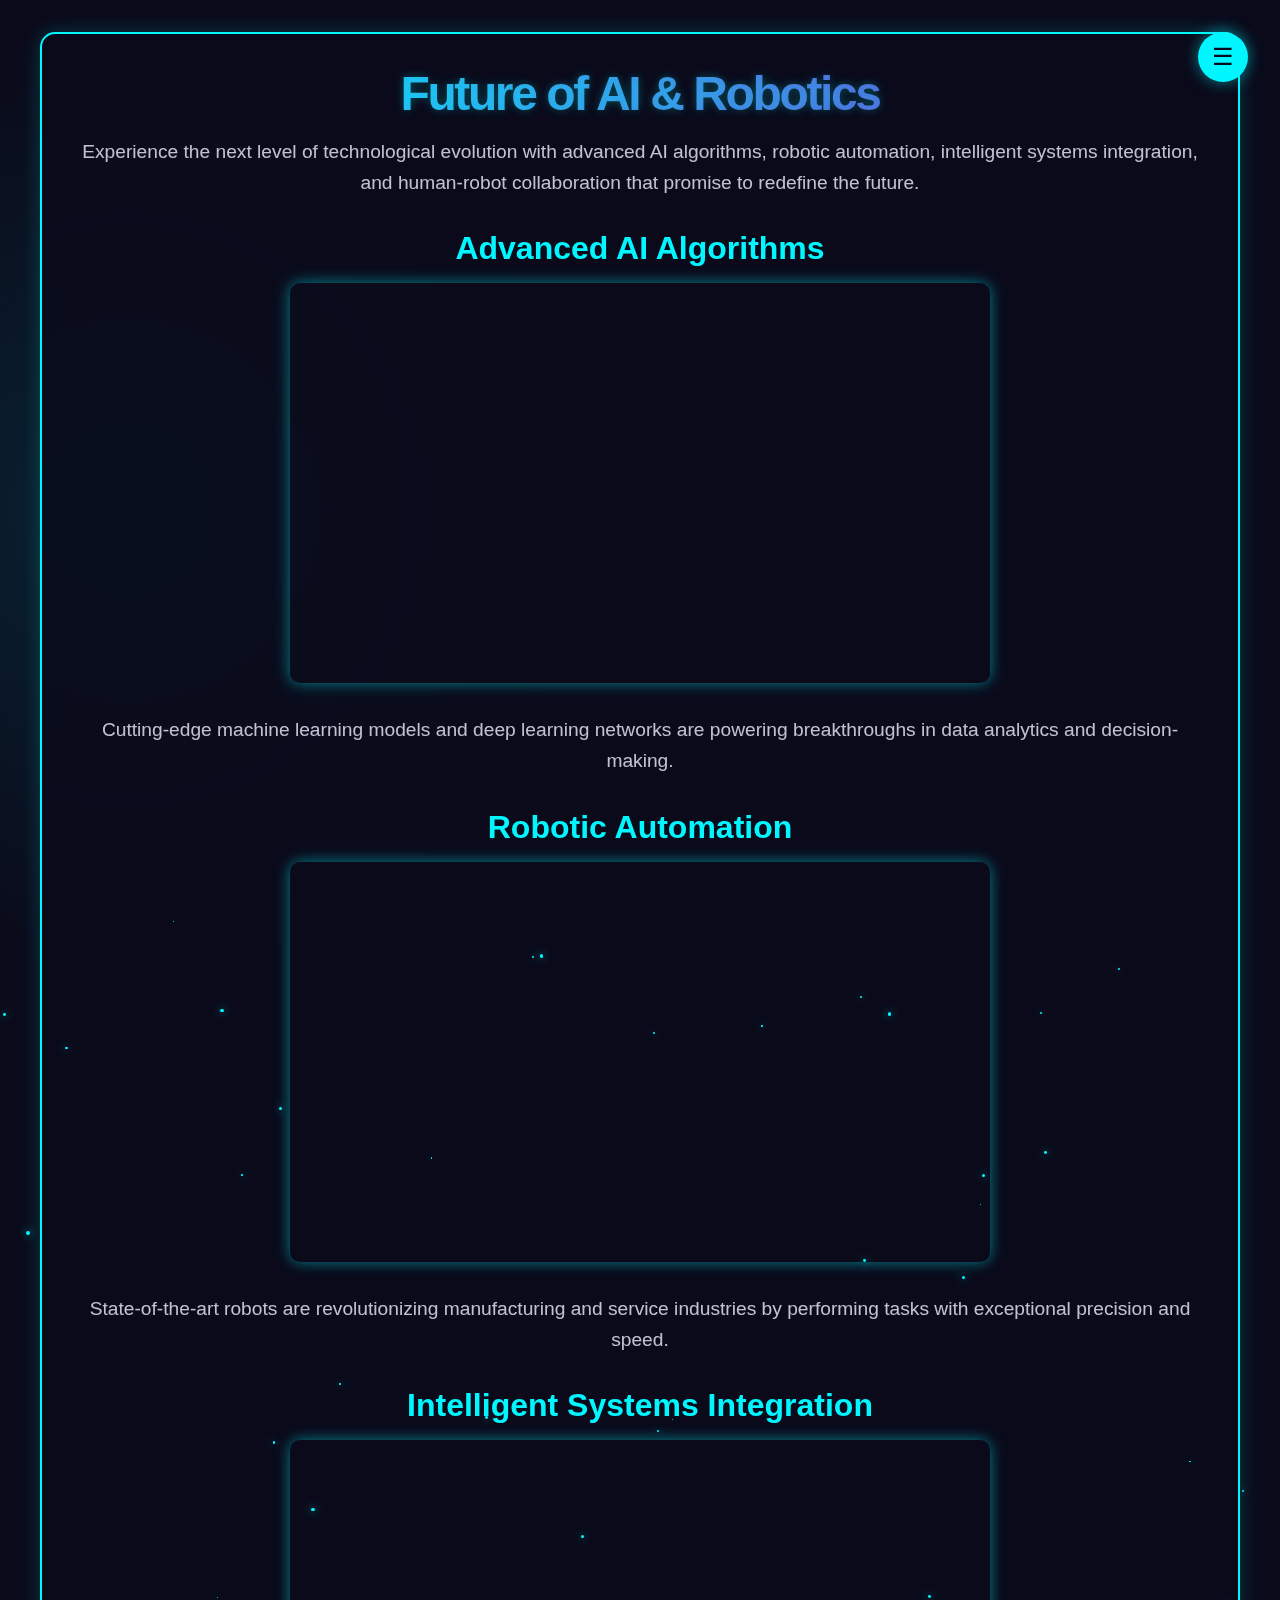
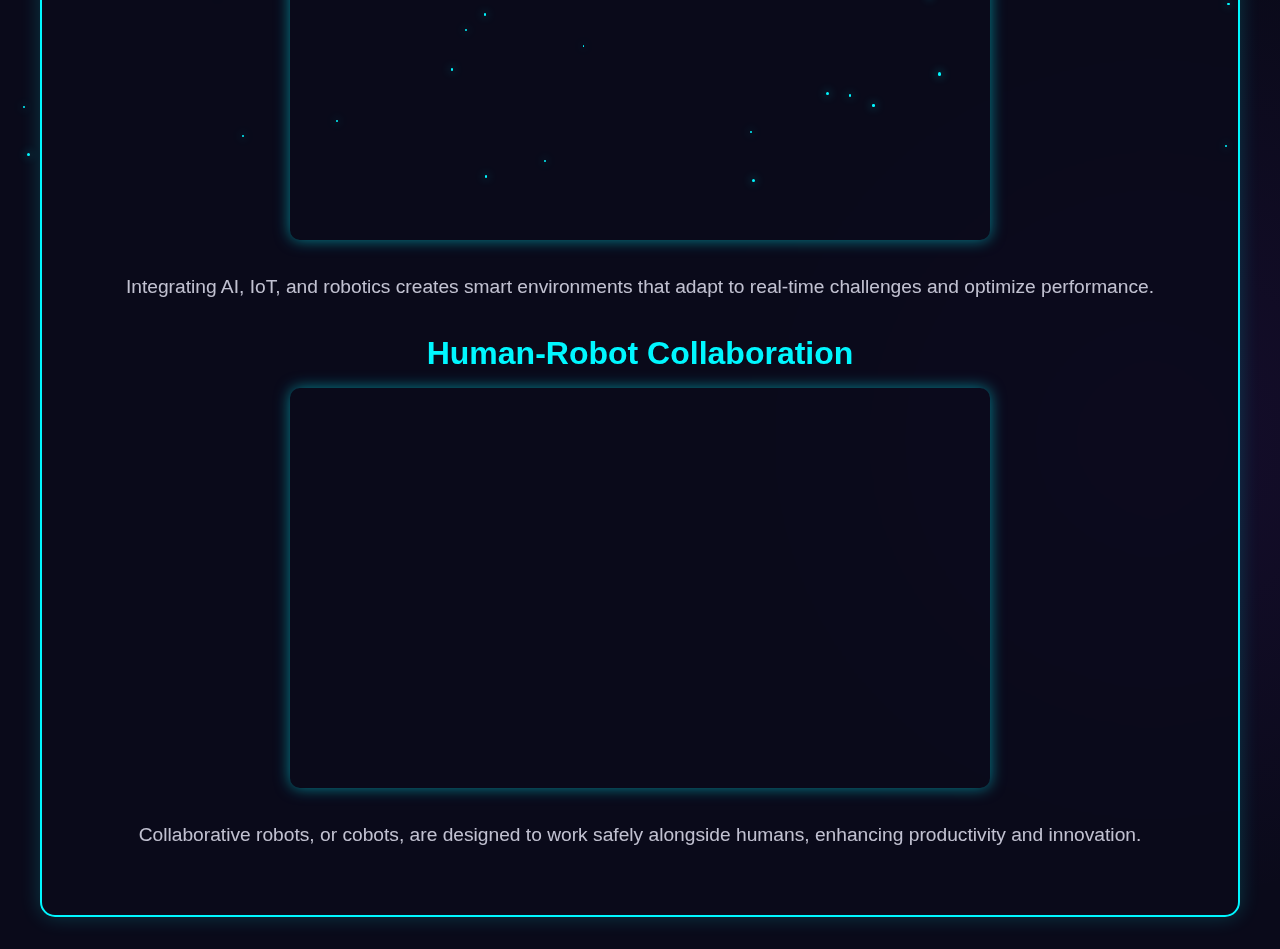
==== aiandrobotics.html @ c910b7b3 "Add files via upload" ====
<!DOCTYPE html> 
<html lang="en">
<head>
  <meta charset="UTF-8" />
  <meta name="viewport" content="width=device-width, initial-scale=1.0">
  <title>Future of AI & Robotics</title>
  <style>
    :root {
      --primary-color: #00f7ff;
      --secondary-color: #7928ca;
      --dark-color: #0a0a1a;
      --light-color: #f0f0ff;
    }
    
    * {
      margin: 0;
      padding: 0;
      box-sizing: border-box;
      font-family: 'Arial', sans-serif;
    }
    
    body {
      background-color: var(--dark-color);
      color: var(--light-color);
      overflow-x: hidden;
      background-image: 
        radial-gradient(circle at 10% 20%, rgba(0,247,255,0.1) 0%, transparent 20%),
        radial-gradient(circle at 90% 80%, rgba(121,40,202,0.1) 0%, transparent 20%);
      padding: 2rem;
      text-align: center;
    }
    
    /* Main Content Container */
    .container {
      max-width: 1200px;
      margin: 0 auto;
      padding: 2rem;
      background: rgba(10,10,26,0.8);
      border: 2px solid var(--primary-color);
      border-radius: 15px;
      box-shadow: 0 0 20px rgba(0,247,255,0.2);
      backdrop-filter: blur(10px);
      transition: filter 0.5s ease;
    }
    .container.blurred {
      filter: blur(10px);
    }
    
    h1 {
      font-size: 3rem;
      font-weight: 800;
      letter-spacing: -0.05em;
      margin-bottom: 1rem;
      background: linear-gradient(to right, var(--primary-color), var(--secondary-color));
      -webkit-background-clip: text;
      background-clip: text;
      color: transparent;
      text-shadow: 0 0 10px rgba(0,247,255,0.3);
      text-align: center;
    }
    
    p {
      font-size: 1.2rem;
      line-height: 1.6;
      color: rgba(240,240,255,0.8);
      margin-bottom: 2rem;
      text-align: center;
    }
    
    .section-title {
      font-size: 2rem;
      margin-top: 2rem;
      margin-bottom: 1rem;
      color: var(--primary-color);
      text-align: center;
    }
    
    a {
      color: var(--primary-color);
      text-decoration: none;
    }
    
    /* Vault Door */
    .vault-container {
      position: fixed;
      top: 0;
      left: 0;
      width: 100vw;
      height: 100vh;
      pointer-events: none;
      z-index: 20;
      display: flex;
      justify-content: center;
      align-items: center;
      opacity: 0;
      transition: opacity 0.5s ease;
    }
    .vault-container.active {
      opacity: 1;
      pointer-events: all;
    }
    .vault-door {
      position: absolute;
      width: 100%;
      height: 100%;
      background-color: var(--dark-color);
      display: flex;
      flex-direction: column;
      justify-content: center;
      align-items: center;
      transition: transform 1.5s cubic-bezier(0.22,1,0.36,1);
      z-index: 21;
      overflow: hidden;
    }
    .vault-door::before {
      content: '';
      position: absolute;
      width: 95%;
      height: 95%;
      border: 20px solid var(--primary-color);
      border-radius: 20px;
      box-shadow: 0 0 30px rgba(0,247,255,0.5), inset 0 0 30px rgba(0,247,255,0.3);
    }
    .vault-door::after {
      content: '';
      position: absolute;
      width: 40%;
      height: 40%;
      background: 
        linear-gradient(45deg, transparent 45%, var(--primary-color) 45%, var(--primary-color) 55%, transparent 55%),
        linear-gradient(135deg, transparent 45%, var(--primary-color) 45%, var(--primary-color) 55%, transparent 55%);
      border-radius: 50%;
      border: 15px solid var(--primary-color);
      box-shadow: 0 0 30px rgba(0,247,255,0.7);
    }
    .vault-door-left {
      left: 0;
      transform-origin: left;
      transform: perspective(2000px) rotateY(0deg);
      border-right: 20px solid rgba(0,247,255,0.3);
    }
    .vault-door-right {
      right: 0;
      transform-origin: right;
      transform: perspective(2000px) rotateY(0deg);
      border-left: 20px solid rgba(0,247,255,0.3);
    }
    .vault-door-left.open {
      transform: perspective(2000px) rotateY(-110deg);
    }
    .vault-door-right.open {
      transform: perspective(2000px) rotateY(110deg);
    }
    
    /* Sectors Content (Menu) */
    .sectors-container {
      width: 100%;
      max-width: 1200px;
      padding: 2rem;
      display: grid;
      grid-template-columns: repeat(auto-fit, minmax(250px,1fr));
      gap: 2rem;
      z-index: 19;
      opacity: 0;
      transform: scale(0.8);
      transition: all 0.8s ease;
      transition-delay: 1s;
      grid-auto-rows: 350px;
    }
    .sectors-container.visible {
      opacity: 1;
      transform: scale(1);
    }
    .sector-card {
      background: rgba(10,10,26,0.8);
      border: 2px solid var(--primary-color);
      border-radius: 15px;
      padding: 2rem;
      text-align: center;
      box-shadow: 0 0 20px rgba(0,247,255,0.2);
      backdrop-filter: blur(10px);
      transition: transform 0.3s ease, box-shadow 0.3s ease;
      height: 100%;
      display: flex;
      flex-direction: column;
      justify-content: space-between;
    }
    .sector-card:hover {
      transform: translateY(-10px);
      box-shadow: 0 10px 30px rgba(0,247,255,0.4);
    }
    .sector-icon {
      font-size: 3rem;
      margin-bottom: 1rem;
      color: var(--primary-color);
    }
    .sector-title {
      font-size: 1.5rem;
      margin-bottom: 1rem;
      color: var(--light-color);
    }
    .sector-desc {
      font-size: 0.9rem;
      color: rgba(240,240,255,0.7);
      line-height: 1.6;
    }
    
    .close-btn {
      position: absolute;
      top: 2rem;
      right: 2rem;
      background: transparent;
      border: 2px solid var(--primary-color);
      color: var(--primary-color);
      width: 40px;
      height: 40px;
      border-radius: 50%;
      display: flex;
      justify-content: center;
      align-items: center;
      font-size: 1.5rem;
      cursor: pointer;
      transition: all 0.3s ease;
      z-index: 25;
    }
    .close-btn:hover {
      background: var(--primary-color);
      color: var(--dark-color);
    }
    
    /* Vault Toggle Button (Menu Button) */
    .vault-toggle-btn {
      position: fixed;
      top: 2rem;
      right: 2rem;
      background: var(--primary-color);
      color: var(--dark-color);
      border: none;
      border-radius: 50%;
      width: 50px;
      height: 50px;
      display: flex;
      justify-content: center;
      align-items: center;
      font-size: 1.5rem;
      cursor: pointer;
      z-index: 30;
      box-shadow: 0 0 15px rgba(0,247,255,0.5);
      transition: all 0.3s ease;
    }
    .vault-toggle-btn:hover {
      transform: translateY(-5px);
      box-shadow: 0 0 30px rgba(0,247,255,0.7);
    }
    
    /* Particles Effect */
    .particles {
      position: fixed;
      top: 0;
      left: 0;
      width: 100%;
      height: 100%;
      z-index: 1;
      pointer-events: none;
    }
    .particle {
      position: absolute;
      width: 3px;
      height: 3px;
      background: var(--primary-color);
      border-radius: 50%;
      box-shadow: 0 0 10px var(--primary-color);
      animation: float 15s infinite linear;
    }
    @keyframes float {
      0% {
        transform: translateY(0) translateX(0);
        opacity: 0;
      }
      10% {
        opacity: 1;
      }
      90% {
        opacity: 1;
      }
      100% {
        transform: translateY(-100vh) translateX(100px);
        opacity: 0;
      }
    }
    
    /* Responsive */
    @media (max-width: 768px) {
      h1 {
        font-size: 2.5rem;
      }
      p {
        font-size: 1rem;
      }
      .vault-door::before {
        border-width: 10px;
      }
      .vault-door::after {
        width: 50%;
        height: 50%;
        border-width: 8px;
      }
      .vault-toggle-btn {
        width: 40px;
        height: 40px;
        font-size: 1.2rem;
      }
    }
    
    /* Additional styling for media elements */
    .media {
      display: flex;
      justify-content: center;
      margin-bottom: 2rem;
    }
    .media iframe {
      width: 700px;
      height: 400px;
      max-width: 100%;
      border-radius: 10px;
      box-shadow: 0 0 15px rgba(0,247,255,0.5);
    }
  </style>
</head>
<body>
  <!-- Particles Effect -->
  <div class="particles" id="particles"></div>
  
  <!-- Main Content Container -->
  <div class="container" id="mainContainer">
      <h1>Future of AI & Robotics</h1>
      <p class="intro">
        Experience the next level of technological evolution with advanced AI algorithms, robotic automation, intelligent systems integration, and human-robot collaboration that promise to redefine the future.
      </p>
      
      <div class="section">
          <h2 class="section-title">Advanced AI Algorithms</h2>
          <div class="media">
            <iframe width="700" height="400" 
              src="https://youtube.com/embed/ai_video_1" 
              title="Advanced AI Algorithms Demo" 
              frameborder="0" 
              allow="accelerometer; autoplay; clipboard-write; encrypted-media; gyroscope; picture-in-picture" 
              allowfullscreen>
            </iframe>
          </div>
          <p>
            Cutting-edge machine learning models and deep learning networks are powering breakthroughs in data analytics and decision-making.
          </p>
      </div>

      <div class="section">
          <h2 class="section-title">Robotic Automation</h2>
          <div class="media">
            <iframe width="700" height="400" 
              src="https://www.youtube.com/embed/ai_video_2" 
              title="Robotic Automation Demo" 
              frameborder="0" 
              allow="accelerometer; autoplay; clipboard-write; encrypted-media; gyroscope; picture-in-picture" 
              allowfullscreen>
            </iframe>
          </div>
          <p>
            State-of-the-art robots are revolutionizing manufacturing and service industries by performing tasks with exceptional precision and speed.
          </p>
      </div>

      <div class="section">
          <h2 class="section-title">Intelligent Systems Integration</h2>
          <div class="media">
            <iframe width="700" height="400" 
              src="https://www.youtube.com/embed/ai_video_3" 
              title="Intelligent Systems Integration" 
              frameborder="0" 
              allow="accelerometer; autoplay; clipboard-write; encrypted-media; gyroscope; picture-in-picture" 
              allowfullscreen>
            </iframe>
          </div>
          <p>
            Integrating AI, IoT, and robotics creates smart environments that adapt to real-time challenges and optimize performance.
          </p>
      </div>

      <div class="section">
          <h2 class="section-title">Human-Robot Collaboration</h2>
          <div class="media">
            <iframe width="700" height="400" 
              src="https://www.youtube.com/embed/ai_video_4"
              title="Human-Robot Collaboration" 
              frameborder="0" 
              allow="accelerometer; autoplay; clipboard-write; encrypted-media; gyroscope; picture-in-picture" 
              allowfullscreen>
            </iframe>
          </div>
          <p>
            Collaborative robots, or cobots, are designed to work safely alongside humans, enhancing productivity and innovation.
          </p>
      </div>
      
  </div>

  <!-- Vault Toggle Button (Menu Button) -->
  <button class="vault-toggle-btn" id="vaultToggleBtn">☰</button>

  <!-- Vault Door Container -->
  <div class="vault-container" id="vaultContainer">
      <div class="vault-door vault-door-left" id="vaultDoorLeft"></div>
      <div class="vault-door vault-door-right" id="vaultDoorRight"></div>

      <div class="sectors-container" id="sectorsContainer">
        <a href="medicine.html">
          <div class="sector-card">
              <div class="sector-icon">💊</div>
              <h3 class="sector-title">Medicine</h3>
              <p class="sector-desc">Discover how AI, biotechnology, and nanotech are revolutionizing healthcare and extending human lifespan.</p>
          </div>
        </a>
        
        <a href="infrastructure.html">
          <div class="sector-card">
              <div class="sector-icon">🏙️</div>
              <h3 class="sector-title">Infrastructure</h3>
              <p class="sector-desc">Explore smart cities, self-healing materials, and sustainable construction techniques shaping our urban future.</p>
          </div>
        </a>
        
        <a href="gaming.html">
          <div class="sector-card">
              <div class="sector-icon">🎮</div>
              <h3 class="sector-title">Gaming</h3>
              <p class="sector-desc">Experience the next level of immersion with VR, neural interfaces, and procedurally generated infinite worlds.</p>
          </div>
        </a>
        
        <a href="transportation.html">
          <div class="sector-card">
              <div class="sector-icon">🚗</div>
              <h3 class="sector-title">Transportation</h3>
              <p class="sector-desc">From autonomous vehicles to hyperloop and beyond - the future of how we'll move around our planet and beyond.</p>
          </div>
        </a>
        
        <a href="aiandrobotics.html">
          <div class="sector-card">
              <div class="sector-icon">🧠</div>
              <h3 class="sector-title">AI & Robotics</h3>
              <p class="sector-desc">The evolution of artificial intelligence and automation that will redefine work, creativity, and human potential.</p>
          </div>
        </a>
        
        <a href="clean energy.html">
          <div class="sector-card">
              <div class="sector-icon">🌱</div>
              <h3 class="sector-title">Clean Energy</h3>
              <p class="sector-desc">Sustainable power solutions from fusion reactors to advanced solar tech changing how we power our civilization.</p>
          </div>
        </a>
        
        <a href="spaceexploration.html">
          <div class="sector-card">
              <div class="sector-icon">🌌</div>
              <h3 class="sector-title">Space Exploration</h3>
              <p class="sector-desc">Next-generation rockets, space habitats, and technologies enabling humanity to become an interplanetary species.</p>
          </div>
        </a>

        <a href="index.html">
          <div class="sector-card">
              <div class="sector-icon">🏠</div>
              <h3 class="sector-title">Home</h3>
              <p class="sector-desc">Return to the main homepage.</p>
          </div>
        </a>
      </div>
      
      <!-- Close Button (Only visible when menu is open) -->
      <button class="close-btn" id="closeBtn">×</button>
  </div>

  <script>
    // Create particles effect
    const particlesContainer = document.getElementById('particles');
    const particleCount = 50;
    for (let i = 0; i < particleCount; i++) {
      const particle = document.createElement('div');
      particle.classList.add('particle');
      const posX = Math.random() * 100;
      const posY = Math.random() * 100 + 100;
      const size = Math.random() * 3 + 1;
      const duration = Math.random() * 15 + 10;
      const delay = Math.random() * 5;
      particle.style.left = `${posX}%`;
      particle.style.top = `${posY}%`;
      particle.style.width = `${size}px`;
      particle.style.height = `${size}px`;
      particle.style.animationDuration = `${duration}s`;
      particle.style.animationDelay = `${delay}s`;
      particlesContainer.appendChild(particle);
    }
    
    // Vault door functionality
    const vaultContainer = document.getElementById('vaultContainer');
    const vaultDoorLeft = document.getElementById('vaultDoorLeft');
    const vaultDoorRight = document.getElementById('vaultDoorRight');
    const sectorsContainer = document.getElementById('sectorsContainer');
    const closeBtn = document.getElementById('closeBtn');
    const vaultToggleBtn = document.getElementById('vaultToggleBtn');
    const mainContainer = document.getElementById('mainContainer');
    
    // Function to open vault (show menu)
    function openVault() {
      vaultContainer.classList.add('active');
      mainContainer.classList.add('blurred');
      vaultToggleBtn.style.display = 'none';
      setTimeout(() => {
          vaultDoorLeft.classList.add('open');
          vaultDoorRight.classList.add('open');
          setTimeout(() => {
              sectorsContainer.classList.add('visible');
          }, 1000);
      }, 500);
    }
    
    // Function to close vault (hide menu)
    function closeVault() {
      sectorsContainer.classList.remove('visible');
      setTimeout(() => {
          vaultDoorLeft.classList.remove('open');
          vaultDoorRight.classList.remove('open');
          setTimeout(() => {
              vaultContainer.classList.remove('active');
              mainContainer.classList.remove('blurred');
              vaultToggleBtn.style.display = 'flex';
          }, 1500);
      }, 500);
    }
    
    vaultToggleBtn.addEventListener('click', () => {
      if (vaultContainer.classList.contains('active')) {
          closeVault();
      } else {
          openVault();
      }
    });
    
    closeBtn.addEventListener('click', closeVault);
    
    document.addEventListener('keydown', (event) => {
      if (event.key === 'Escape' && vaultContainer.classList.contains('active')) {
          closeVault();
      }
    });
  </script>
</body>
</html>
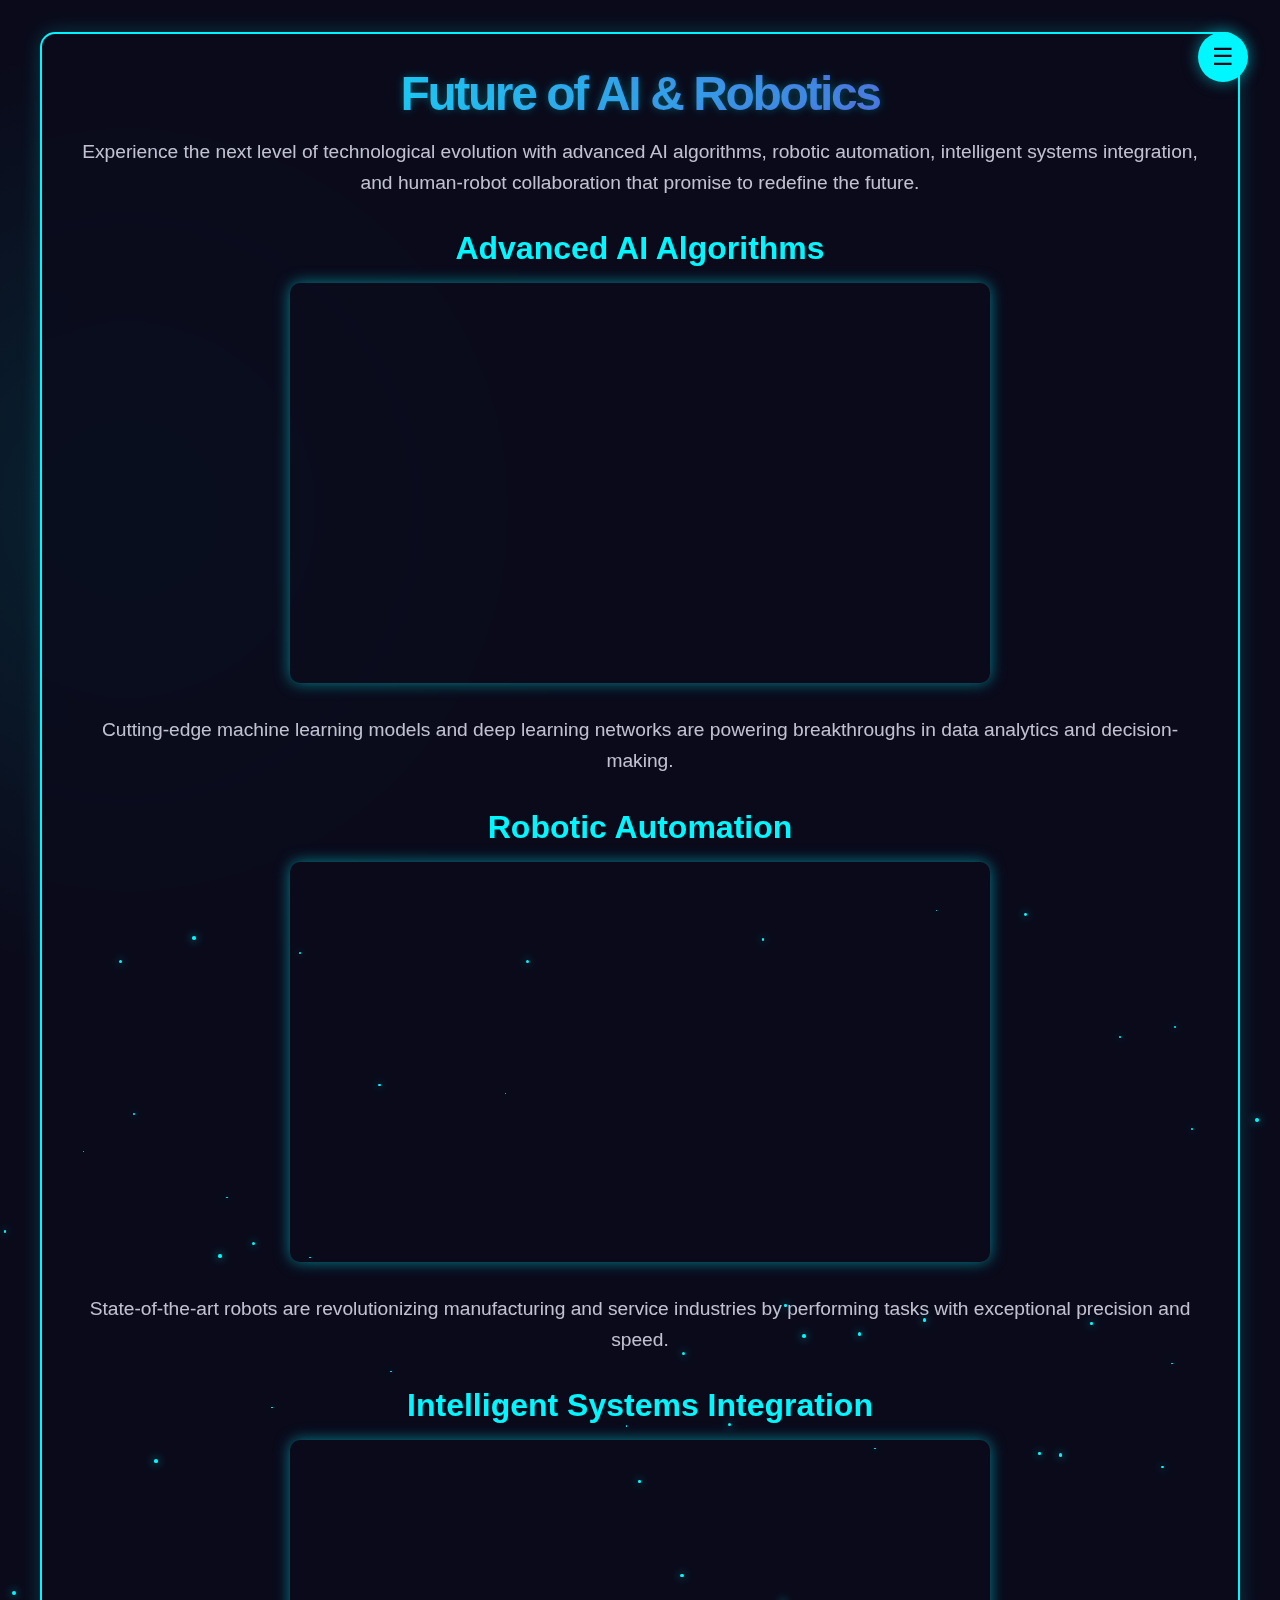
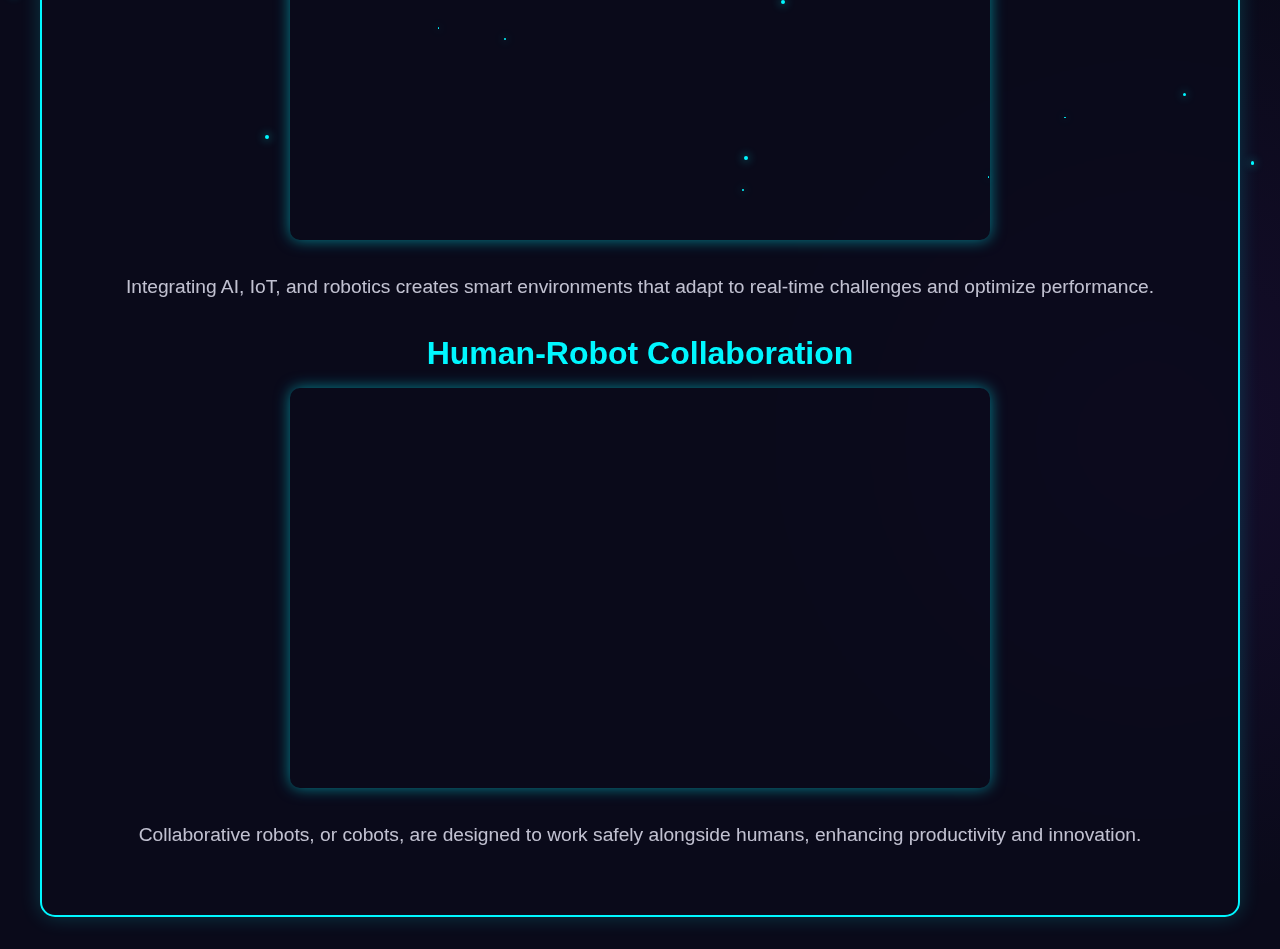
==== commit 0da05196: "Add files via upload" ====
--- a/aiandrobotics.html
+++ b/aiandrobotics.html
@@ -4,328 +4,7 @@
   <meta charset="UTF-8" />
   <meta name="viewport" content="width=device-width, initial-scale=1.0">
   <title>Future of AI & Robotics</title>
-  <style>
-    :root {
-      --primary-color: #00f7ff;
-      --secondary-color: #7928ca;
-      --dark-color: #0a0a1a;
-      --light-color: #f0f0ff;
-    }
-    
-    * {
-      margin: 0;
-      padding: 0;
-      box-sizing: border-box;
-      font-family: 'Arial', sans-serif;
-    }
-    
-    body {
-      background-color: var(--dark-color);
-      color: var(--light-color);
-      overflow-x: hidden;
-      background-image: 
-        radial-gradient(circle at 10% 20%, rgba(0,247,255,0.1) 0%, transparent 20%),
-        radial-gradient(circle at 90% 80%, rgba(121,40,202,0.1) 0%, transparent 20%);
-      padding: 2rem;
-      text-align: center;
-    }
-    
-    /* Main Content Container */
-    .container {
-      max-width: 1200px;
-      margin: 0 auto;
-      padding: 2rem;
-      background: rgba(10,10,26,0.8);
-      border: 2px solid var(--primary-color);
-      border-radius: 15px;
-      box-shadow: 0 0 20px rgba(0,247,255,0.2);
-      backdrop-filter: blur(10px);
-      transition: filter 0.5s ease;
-    }
-    .container.blurred {
-      filter: blur(10px);
-    }
-    
-    h1 {
-      font-size: 3rem;
-      font-weight: 800;
-      letter-spacing: -0.05em;
-      margin-bottom: 1rem;
-      background: linear-gradient(to right, var(--primary-color), var(--secondary-color));
-      -webkit-background-clip: text;
-      background-clip: text;
-      color: transparent;
-      text-shadow: 0 0 10px rgba(0,247,255,0.3);
-      text-align: center;
-    }
-    
-    p {
-      font-size: 1.2rem;
-      line-height: 1.6;
-      color: rgba(240,240,255,0.8);
-      margin-bottom: 2rem;
-      text-align: center;
-    }
-    
-    .section-title {
-      font-size: 2rem;
-      margin-top: 2rem;
-      margin-bottom: 1rem;
-      color: var(--primary-color);
-      text-align: center;
-    }
-    
-    a {
-      color: var(--primary-color);
-      text-decoration: none;
-    }
-    
-    /* Vault Door */
-    .vault-container {
-      position: fixed;
-      top: 0;
-      left: 0;
-      width: 100vw;
-      height: 100vh;
-      pointer-events: none;
-      z-index: 20;
-      display: flex;
-      justify-content: center;
-      align-items: center;
-      opacity: 0;
-      transition: opacity 0.5s ease;
-    }
-    .vault-container.active {
-      opacity: 1;
-      pointer-events: all;
-    }
-    .vault-door {
-      position: absolute;
-      width: 100%;
-      height: 100%;
-      background-color: var(--dark-color);
-      display: flex;
-      flex-direction: column;
-      justify-content: center;
-      align-items: center;
-      transition: transform 1.5s cubic-bezier(0.22,1,0.36,1);
-      z-index: 21;
-      overflow: hidden;
-    }
-    .vault-door::before {
-      content: '';
-      position: absolute;
-      width: 95%;
-      height: 95%;
-      border: 20px solid var(--primary-color);
-      border-radius: 20px;
-      box-shadow: 0 0 30px rgba(0,247,255,0.5), inset 0 0 30px rgba(0,247,255,0.3);
-    }
-    .vault-door::after {
-      content: '';
-      position: absolute;
-      width: 40%;
-      height: 40%;
-      background: 
-        linear-gradient(45deg, transparent 45%, var(--primary-color) 45%, var(--primary-color) 55%, transparent 55%),
-        linear-gradient(135deg, transparent 45%, var(--primary-color) 45%, var(--primary-color) 55%, transparent 55%);
-      border-radius: 50%;
-      border: 15px solid var(--primary-color);
-      box-shadow: 0 0 30px rgba(0,247,255,0.7);
-    }
-    .vault-door-left {
-      left: 0;
-      transform-origin: left;
-      transform: perspective(2000px) rotateY(0deg);
-      border-right: 20px solid rgba(0,247,255,0.3);
-    }
-    .vault-door-right {
-      right: 0;
-      transform-origin: right;
-      transform: perspective(2000px) rotateY(0deg);
-      border-left: 20px solid rgba(0,247,255,0.3);
-    }
-    .vault-door-left.open {
-      transform: perspective(2000px) rotateY(-110deg);
-    }
-    .vault-door-right.open {
-      transform: perspective(2000px) rotateY(110deg);
-    }
-    
-    /* Sectors Content (Menu) */
-    .sectors-container {
-      width: 100%;
-      max-width: 1200px;
-      padding: 2rem;
-      display: grid;
-      grid-template-columns: repeat(auto-fit, minmax(250px,1fr));
-      gap: 2rem;
-      z-index: 19;
-      opacity: 0;
-      transform: scale(0.8);
-      transition: all 0.8s ease;
-      transition-delay: 1s;
-      grid-auto-rows: 350px;
-    }
-    .sectors-container.visible {
-      opacity: 1;
-      transform: scale(1);
-    }
-    .sector-card {
-      background: rgba(10,10,26,0.8);
-      border: 2px solid var(--primary-color);
-      border-radius: 15px;
-      padding: 2rem;
-      text-align: center;
-      box-shadow: 0 0 20px rgba(0,247,255,0.2);
-      backdrop-filter: blur(10px);
-      transition: transform 0.3s ease, box-shadow 0.3s ease;
-      height: 100%;
-      display: flex;
-      flex-direction: column;
-      justify-content: space-between;
-    }
-    .sector-card:hover {
-      transform: translateY(-10px);
-      box-shadow: 0 10px 30px rgba(0,247,255,0.4);
-    }
-    .sector-icon {
-      font-size: 3rem;
-      margin-bottom: 1rem;
-      color: var(--primary-color);
-    }
-    .sector-title {
-      font-size: 1.5rem;
-      margin-bottom: 1rem;
-      color: var(--light-color);
-    }
-    .sector-desc {
-      font-size: 0.9rem;
-      color: rgba(240,240,255,0.7);
-      line-height: 1.6;
-    }
-    
-    .close-btn {
-      position: absolute;
-      top: 2rem;
-      right: 2rem;
-      background: transparent;
-      border: 2px solid var(--primary-color);
-      color: var(--primary-color);
-      width: 40px;
-      height: 40px;
-      border-radius: 50%;
-      display: flex;
-      justify-content: center;
-      align-items: center;
-      font-size: 1.5rem;
-      cursor: pointer;
-      transition: all 0.3s ease;
-      z-index: 25;
-    }
-    .close-btn:hover {
-      background: var(--primary-color);
-      color: var(--dark-color);
-    }
-    
-    /* Vault Toggle Button (Menu Button) */
-    .vault-toggle-btn {
-      position: fixed;
-      top: 2rem;
-      right: 2rem;
-      background: var(--primary-color);
-      color: var(--dark-color);
-      border: none;
-      border-radius: 50%;
-      width: 50px;
-      height: 50px;
-      display: flex;
-      justify-content: center;
-      align-items: center;
-      font-size: 1.5rem;
-      cursor: pointer;
-      z-index: 30;
-      box-shadow: 0 0 15px rgba(0,247,255,0.5);
-      transition: all 0.3s ease;
-    }
-    .vault-toggle-btn:hover {
-      transform: translateY(-5px);
-      box-shadow: 0 0 30px rgba(0,247,255,0.7);
-    }
-    
-    /* Particles Effect */
-    .particles {
-      position: fixed;
-      top: 0;
-      left: 0;
-      width: 100%;
-      height: 100%;
-      z-index: 1;
-      pointer-events: none;
-    }
-    .particle {
-      position: absolute;
-      width: 3px;
-      height: 3px;
-      background: var(--primary-color);
-      border-radius: 50%;
-      box-shadow: 0 0 10px var(--primary-color);
-      animation: float 15s infinite linear;
-    }
-    @keyframes float {
-      0% {
-        transform: translateY(0) translateX(0);
-        opacity: 0;
-      }
-      10% {
-        opacity: 1;
-      }
-      90% {
-        opacity: 1;
-      }
-      100% {
-        transform: translateY(-100vh) translateX(100px);
-        opacity: 0;
-      }
-    }
-    
-    /* Responsive */
-    @media (max-width: 768px) {
-      h1 {
-        font-size: 2.5rem;
-      }
-      p {
-        font-size: 1rem;
-      }
-      .vault-door::before {
-        border-width: 10px;
-      }
-      .vault-door::after {
-        width: 50%;
-        height: 50%;
-        border-width: 8px;
-      }
-      .vault-toggle-btn {
-        width: 40px;
-        height: 40px;
-        font-size: 1.2rem;
-      }
-    }
-    
-    /* Additional styling for media elements */
-    .media {
-      display: flex;
-      justify-content: center;
-      margin-bottom: 2rem;
-    }
-    .media iframe {
-      width: 700px;
-      height: 400px;
-      max-width: 100%;
-      border-radius: 10px;
-      box-shadow: 0 0 15px rgba(0,247,255,0.5);
-    }
-  </style>
+  <link rel="stylesheet" href="styles.css">
 </head>
 <body>
   <!-- Particles Effect -->
--- a/styles.css
+++ b/styles.css
@@ -0,0 +1,321 @@
+
+:root {
+  --primary-color: #00f7ff;
+  --secondary-color: #7928ca;
+  --dark-color: #0a0a1a;
+  --light-color: #f0f0ff;
+}
+
+* {
+  margin: 0;
+  padding: 0;
+  box-sizing: border-box;
+  font-family: 'Arial', sans-serif;
+}
+
+body {
+  background-color: var(--dark-color);
+  color: var(--light-color);
+  overflow-x: hidden;
+  background-image: 
+    radial-gradient(circle at 10% 20%, rgba(0, 247, 255, 0.1) 0%, transparent 20%),
+    radial-gradient(circle at 90% 80%, rgba(121, 40, 202, 0.1) 0%, transparent 20%);
+  padding: 2rem;
+  text-align: center;
+}
+
+/* Main Content Container */
+.container {
+  max-width: 1200px;
+  margin: 0 auto;
+  padding: 2rem;
+  background: rgba(10, 10, 26, 0.8);
+  border: 2px solid var(--primary-color);
+  border-radius: 15px;
+  box-shadow: 0 0 20px rgba(0, 247, 255, 0.2);
+  backdrop-filter: blur(10px);
+  transition: filter 0.5s ease;
+}
+.container.blurred {
+  filter: blur(10px);
+}
+
+h1 {
+  font-size: 3rem;
+  font-weight: 800;
+  letter-spacing: -0.05em;
+  margin-bottom: 1rem;
+  background: linear-gradient(to right, var(--primary-color), var(--secondary-color));
+  -webkit-background-clip: text;
+  background-clip: text;
+  color: transparent;
+  text-shadow: 0 0 10px rgba(0, 247, 255, 0.3);
+  text-align: center;
+}
+
+p {
+  font-size: 1.2rem;
+  line-height: 1.6;
+  color: rgba(240, 240, 255, 0.8);
+  margin-bottom: 2rem;
+  text-align: center;
+}
+
+.section-title {
+  font-size: 2rem;
+  margin-top: 2rem;
+  margin-bottom: 1rem;
+  color: var(--primary-color);
+  text-align: center;
+}
+
+a {
+  color: var(--primary-color);
+  text-decoration: none;
+}
+
+/* Vault Door */
+.vault-container {
+  position: fixed;
+  top: 0;
+  left: 0;
+  width: 100vw;
+  height: 100vh;
+  pointer-events: none;
+  z-index: 20;
+  display: flex;
+  justify-content: center;
+  align-items: center;
+  opacity: 0;
+  transition: opacity 0.5s ease;
+}
+.vault-container.active {
+  opacity: 1;
+  pointer-events: all;
+}
+.vault-door {
+  position: absolute;
+  width: 100%;
+  height: 100%;
+  background-color: var(--dark-color);
+  display: flex;
+  flex-direction: column;
+  justify-content: center;
+  align-items: center;
+  transition: transform 1.5s cubic-bezier(0.22, 1, 0.36, 1);
+  z-index: 21;
+  overflow: hidden;
+}
+.vault-door::before {
+  content: '';
+  position: absolute;
+  width: 95%;
+  height: 95%;
+  border: 20px solid var(--primary-color);
+  border-radius: 20px;
+  box-shadow: 0 0 30px rgba(0, 247, 255, 0.5), inset 0 0 30px rgba(0, 247, 255, 0.3);
+}
+.vault-door::after {
+  content: '';
+  position: absolute;
+  width: 40%;
+  height: 40%;
+  background: 
+    linear-gradient(45deg, transparent 45%, var(--primary-color) 45%, var(--primary-color) 55%, transparent 55%),
+    linear-gradient(135deg, transparent 45%, var(--primary-color) 45%, var(--primary-color) 55%, transparent 55%);
+  border-radius: 50%;
+  border: 15px solid var(--primary-color);
+  box-shadow: 0 0 30px rgba(0, 247, 255, 0.7);
+}
+.vault-door-left {
+  left: 0;
+  transform-origin: left;
+  transform: perspective(2000px) rotateY(0deg);
+  border-right: 20px solid rgba(0, 247, 255, 0.3);
+}
+.vault-door-right {
+  right: 0;
+  transform-origin: right;
+  transform: perspective(2000px) rotateY(0deg);
+  border-left: 20px solid rgba(0, 247, 255, 0.3);
+}
+.vault-door-left.open {
+  transform: perspective(2000px) rotateY(-110deg);
+}
+.vault-door-right.open {
+  transform: perspective(2000px) rotateY(110deg);
+}
+
+/* Sectors Content (Menu) */
+.sectors-container {
+  width: 100%;
+  max-width: 1200px;
+  padding: 2rem;
+  display: grid;
+  grid-template-columns: repeat(auto-fit, minmax(250px, 1fr));
+  gap: 2rem;
+  z-index: 19;
+  opacity: 0;
+  transform: scale(0.8);
+  transition: all 0.8s ease;
+  transition-delay: 1s;
+  grid-auto-rows: 350px;
+}
+.sectors-container.visible {
+  opacity: 1;
+  transform: scale(1);
+}
+.sector-card {
+  background: rgba(10, 10, 26, 0.8);
+  border: 2px solid var(--primary-color);
+  border-radius: 15px;
+  padding: 2rem;
+  text-align: center;
+  box-shadow: 0 0 20px rgba(0, 247, 255, 0.2);
+  backdrop-filter: blur(10px);
+  transition: transform 0.3s ease, box-shadow 0.3s ease;
+  height: 100%;
+  display: flex;
+  flex-direction: column;
+  justify-content: space-between;
+}
+.sector-card:hover {
+  transform: translateY(-10px);
+  box-shadow: 0 10px 30px rgba(0, 247, 255, 0.4);
+}
+.sector-icon {
+  font-size: 3rem;
+  margin-bottom: 1rem;
+  color: var(--primary-color);
+}
+.sector-title {
+  font-size: 1.5rem;
+  margin-bottom: 1rem;
+  color: var(--light-color);
+}
+.sector-desc {
+  font-size: 0.9rem;
+  color: rgba(240, 240, 255, 0.7);
+  line-height: 1.6;
+}
+
+.close-btn {
+  position: absolute;
+  top: 2rem;
+  right: 2rem;
+  background: transparent;
+  border: 2px solid var(--primary-color);
+  color: var(--primary-color);
+  width: 40px;
+  height: 40px;
+  border-radius: 50%;
+  display: flex;
+  justify-content: center;
+  align-items: center;
+  font-size: 1.5rem;
+  cursor: pointer;
+  transition: all 0.3s ease;
+  z-index: 25;
+}
+.close-btn:hover {
+  background: var(--primary-color);
+  color: var(--dark-color);
+}
+
+/* Vault Toggle Button (Menu Button) */
+.vault-toggle-btn {
+  position: fixed;
+  top: 2rem;
+  right: 2rem;
+  background: var(--primary-color);
+  color: var(--dark-color);
+  border: none;
+  border-radius: 50%;
+  width: 50px;
+  height: 50px;
+  display: flex;
+  justify-content: center;
+  align-items: center;
+  font-size: 1.5rem;
+  cursor: pointer;
+  z-index: 30;
+  box-shadow: 0 0 15px rgba(0, 247, 255, 0.5);
+  transition: all 0.3s ease;
+}
+.vault-toggle-btn:hover {
+  transform: translateY(-5px);
+  box-shadow: 0 0 30px rgba(0, 247, 255, 0.7);
+}
+
+/* Particles Effect */
+.particles {
+  position: fixed;
+  top: 0;
+  left: 0;
+  width: 100%;
+  height: 100%;
+  z-index: 1;
+  pointer-events: none;
+}
+.particle {
+  position: absolute;
+  width: 3px;
+  height: 3px;
+  background: var(--primary-color);
+  border-radius: 50%;
+  box-shadow: 0 0 10px var(--primary-color);
+  animation: float 15s infinite linear;
+}
+@keyframes float {
+  0% {
+    transform: translateY(0) translateX(0);
+    opacity: 0;
+  }
+  10% {
+    opacity: 1;
+  }
+  90% {
+    opacity: 1;
+  }
+  100% {
+    transform: translateY(-100vh) translateX(100px);
+    opacity: 0;
+  }
+}
+
+/* Responsive */
+@media (max-width: 768px) {
+  h1 {
+    font-size: 2.5rem;
+  }
+  p {
+    font-size: 1rem;
+  }
+  .vault-door::before {
+    border-width: 10px;
+  }
+  .vault-door::after {
+    width: 50%;
+    height: 50%;
+    border-width: 8px;
+  }
+  .vault-toggle-btn {
+    width: 40px;
+    height: 40px;
+    font-size: 1.2rem;
+  }
+}
+
+/* Additional styling for media elements */
+.media {
+  display: flex;
+  justify-content: center;
+  margin-bottom: 2rem;
+}
+.media iframe {
+  width: 700px;
+  height: 400px;
+  max-width: 100%;
+  border-radius: 10px;
+  box-shadow: 0 0 15px rgba(0, 247, 255, 0.5);
+}